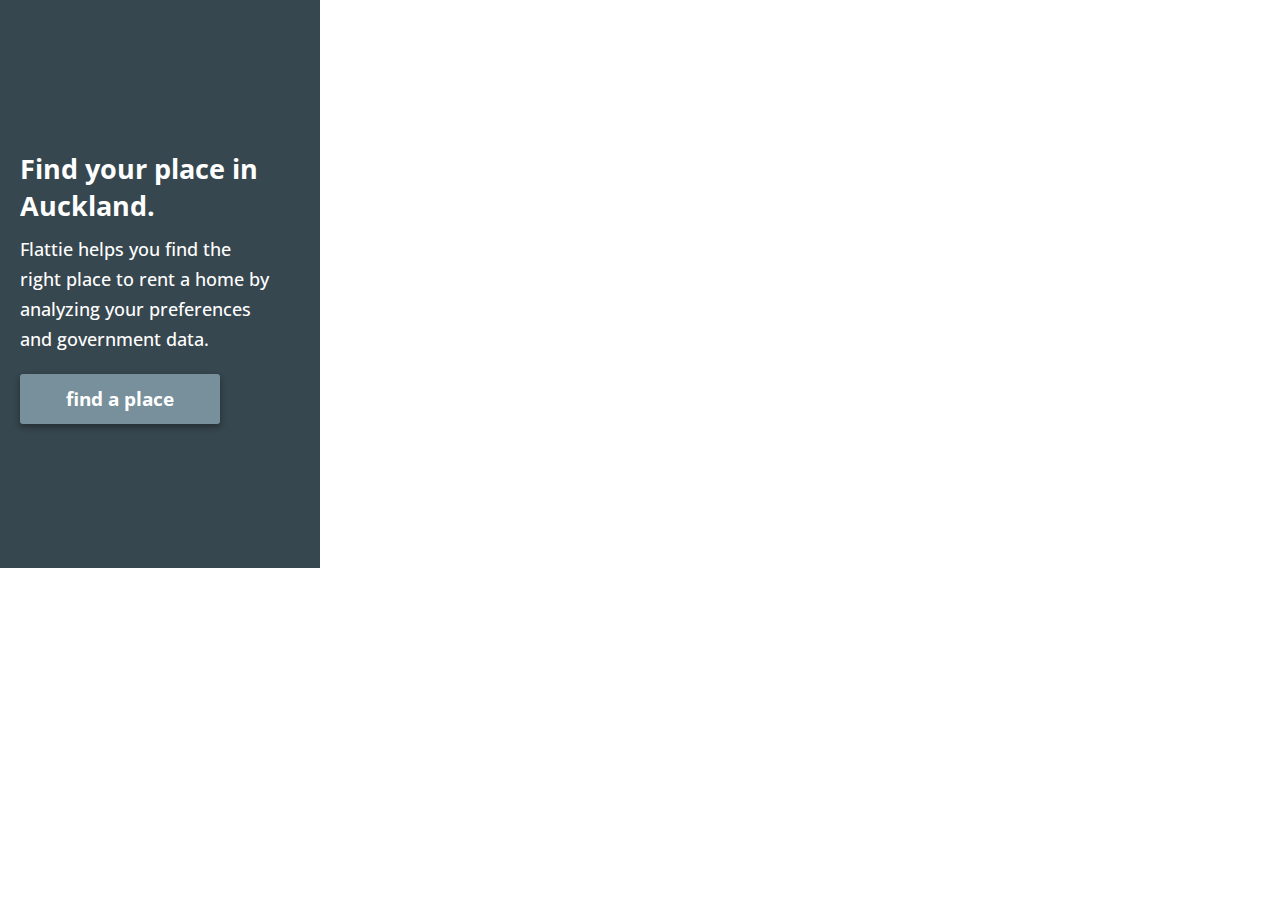
==== screen1.html @ c4e7e69b "first two mobile screens done, initial commit" ====
<!doctype html>
<html class="no-js" lang="">
    <head>
        <meta charset="utf-8">
        <meta http-equiv="x-ua-compatible" content="ie=edge">
        <title></title>
        <meta name="description" content="">
        <meta name="viewport" content="width=device-width, initial-scale=1">

        <link rel="apple-touch-icon" href="apple-touch-icon.png">
        <!-- Place favicon.ico in the root directory -->

        <link rel="stylesheet" href="css/normalize.css">
        <link rel="stylesheet" href="css/main.css">
        <script src="js/vendor/modernizr-2.8.3.min.js"></script>


        <!-- I need a font. Give me a font please :) -->
        <link href="https://fonts.googleapis.com/css?family=Open+Sans:300,400,600" rel="stylesheet">
        <!-- Yay! font loaded :) -->

    </head>
    <body>
        <!--[if lt IE 8]>
            <p class="browserupgrade">You are using an <strong>outdated</strong> browser. Please <a href="http://browsehappy.com/">upgrade your browser</a> to improve your experience.</p>
        <![endif]-->

        <!-- Add your site or application content here -->
            <div class="mobileView">
                <div class="mainTitle titlePosition">Find your place in Auckland.</div>
                <div class="mainDescription descriptionPosition">Flattie helps you find the right place to rent a home by analyzing your preferences and government data.</div>

                <button class="buttonStyle titleButtonPosition dropShadow1">find a place</button>







            </div>

























        <script src="https://code.jquery.com/jquery-1.12.0.min.js"></script>
        <script>window.jQuery || document.write('<script src="js/vendor/jquery-1.12.0.min.js"><\/script>')</script>
        <script src="js/plugins.js"></script>
        <script src="js/main.js"></script>

        <!-- Google Analytics: change UA-XXXXX-X to be your site's ID. -->
        <script>
            (function(b,o,i,l,e,r){b.GoogleAnalyticsObject=l;b[l]||(b[l]=
            function(){(b[l].q=b[l].q||[]).push(arguments)});b[l].l=+new Date;
            e=o.createElement(i);r=o.getElementsByTagName(i)[0];
            e.src='https://www.google-analytics.com/analytics.js';
            r.parentNode.insertBefore(e,r)}(window,document,'script','ga'));
            ga('create','UA-XXXXX-X','auto');ga('send','pageview');
        </script>
    </body>
</html>
---- css/main.css ----
/*! HTML5 Boilerplate v5.3.0 | MIT License | https://html5boilerplate.com/ */

/*
 * What follows is the result of much research on cross-browser styling.
 * Credit left inline and big thanks to Nicolas Gallagher, Jonathan Neal,
 * Kroc Camen, and the H5BP dev community and team.
 */

/* ==========================================================================
   Base styles: opinionated defaults
   ========================================================================== */


/*
 * Remove text-shadow in selection highlight:
 * https://twitter.com/miketaylr/status/12228805301
 *
 * These selection rule sets have to be separate.
 * Customize the background color to match your design.
 */

html {

}







::-moz-selection {
    background: #b3d4fc;
    text-shadow: none;
}

::selection {
    background: #b3d4fc;
    text-shadow: none;
}

/*
 * A better looking default horizontal rule
 */

hr {
    display: block;
    height: 1px;
    border: 0;
    border-top: 1px solid #ccc;
    margin: 1em 0;
    padding: 0;
}

/*
 * Remove the gap between audio, canvas, iframes,
 * images, videos and the bottom of their containers:
 * https://github.com/h5bp/html5-boilerplate/issues/440
 */

audio,
canvas,
iframe,
img,
svg,
video {
    vertical-align: middle;
}

/*
 * Remove default fieldset styles.
 */

fieldset {
    border: 0;
    margin: 0;
    padding: 0;
}

/*
 * Allow only vertical resizing of textareas.
 */

textarea {
    resize: vertical;
}

/* ==========================================================================
   Browser Upgrade Prompt
   ========================================================================== */

.browserupgrade {
    margin: 0.2em 0;
    background: #ccc;
    color: #000;
    padding: 0.2em 0;
}

/* ==========================================================================
   Author's custom styles
   ========================================================================== */

        /* ==========================================================================
           Mobile CSS
           ========================================================================== */
            .mobileView {
                height:568px; /* change this to 100% later on*/
                width:320px; /* change this to 100% later on*/
                background: #37474f;
            }

            .dropShadow1 {
            box-shadow: 0 3px 6px rgba(0,0,0,0.16), 0 3px 6px rgba(0,0,0,0.23);
            }

            .numberInput {
                border-style: solid;
                border-width: 2px;
                border-color: #B0BEC5;
                border-radius: 3px;

                width: 90px;
                height: 30px;
                margin-left: 20px;
                margin-top: 2px;

                background-color: #37474f;
                color: #ffffff;

                font-family: 'Open Sans', sans-serif;
                font-size: 14px;
                font-weight: 300;
            }

            .moneyHeading {
                font-family: 'Open Sans', sans-serif;
                font-size: 12px;
                font-weight: 300;
                color: #ffffff;
                line-height: 30px;
                margin-top: 6px;
                margin-left: 20px;

            }


                    /* ==========================================================================
                     Fonts
                    ========================================================================== */
                    .mainTitle {
                        font-family: 'Open Sans', sans-serif;
                        font-size: 27px;
                        font-weight: 700;
                        color: #ffffff;
                    }

                    .mainDescription {
                        font-family: 'Open Sans', sans-serif;
                        font-size: 18px;
                        font-weight: 500;
                        color: #ffffff;
                        line-height: 30px;
                    }

                    .queryStyle {
                        font-family: 'Open Sans', sans-serif;
                        font-size: 14px;
                        font-weight: 300;
                        color: #ffffff;

                    }

                    .buttonStyle {
                    font-family: 'Open Sans', sans-serif;
                    font-size: 19px;
                    font-weight: 700;
                    color: #ffffff;
                    text-align: center;
                    background: #78909C;
                    border-radius: 3px;
                    border: none;
                    }

                    /* ==========================================================================
                     Positions
                    ========================================================================== */

                    .titlePosition {
                        padding: 150px 50px 0px 0px;
                        margin-left: 20px; 
                    }

                    .queryTitlePosition {
                        padding: 20px 10px 0px 0px;
                        margin-left: 20px; 
                    }
                    
                    .queryPosition {
                        padding: 10px 20px 0px 0px;
                        margin-left: 20px; 
                        margin-top: 0px;
                    }

                    .descriptionPosition {
                        padding: 10px 50px 0px 0px;
                        margin-left: 20px; 
                    }

                    .titleButtonPosition {
                        width: 200px;
                        height: 50px;
                        margin-left: 20px;
                        margin-top: 20px;
                    }

                    .distanceDrop {
                        margin-top: 10px;
                    }





/* ==========================================================================
   Helper classes
   ========================================================================== */

/*
 * Hide visually and from screen readers
 */

.hidden {
    display: none !important;
}

/*
 * Hide only visually, but have it available for screen readers:
 * http://snook.ca/archives/html_and_css/hiding-content-for-accessibility
 */

.visuallyhidden {
    border: 0;
    clip: rect(0 0 0 0);
    height: 1px;
    margin: -1px;
    overflow: hidden;
    padding: 0;
    position: absolute;
    width: 1px;
}

/*
 * Extends the .visuallyhidden class to allow the element
 * to be focusable when navigated to via the keyboard:
 * https://www.drupal.org/node/897638
 */

.visuallyhidden.focusable:active,
.visuallyhidden.focusable:focus {
    clip: auto;
    height: auto;
    margin: 0;
    overflow: visible;
    position: static;
    width: auto;
}

/*
 * Hide visually and from screen readers, but maintain layout
 */

.invisible {
    visibility: hidden;
}

/*
 * Clearfix: contain floats
 *
 * For modern browsers
 * 1. The space content is one way to avoid an Opera bug when the
 *    `contenteditable` attribute is included anywhere else in the document.
 *    Otherwise it causes space to appear at the top and bottom of elements
 *    that receive the `clearfix` class.
 * 2. The use of `table` rather than `block` is only necessary if using
 *    `:before` to contain the top-margins of child elements.
 */

.clearfix:before,
.clearfix:after {
    content: " "; /* 1 */
    display: table; /* 2 */
}

.clearfix:after {
    clear: both;
}

/* ==========================================================================
   EXAMPLE Media Queries for Responsive Design.
   These examples override the primary ('mobile first') styles.
   Modify as content requires.
   ========================================================================== */

@media only screen and (min-width: 35em) {
    /* Style adjustments for viewports that meet the condition */
}

@media print,
       (-webkit-min-device-pixel-ratio: 1.25),
       (min-resolution: 1.25dppx),
       (min-resolution: 120dpi) {
    /* Style adjustments for high resolution devices */
}

/* ==========================================================================
   Print styles.
   Inlined to avoid the additional HTTP request:
   http://www.phpied.com/delay-loading-your-print-css/
   ========================================================================== */

@media print {
    *,
    *:before,
    *:after,
    *:first-letter,
    *:first-line {
        background: transparent !important;
        color: #000 !important; /* Black prints faster:
                                   http://www.sanbeiji.com/archives/953 */
        box-shadow: none !important;
        text-shadow: none !important;
    }

    a,
    a:visited {
        text-decoration: underline;
    }

    a[href]:after {
        content: " (" attr(href) ")";
    }

    abbr[title]:after {
        content: " (" attr(title) ")";
    }

    /*
     * Don't show links that are fragment identifiers,
     * or use the `javascript:` pseudo protocol
     */

    a[href^="#"]:after,
    a[href^="javascript:"]:after {
        content: "";
    }

    pre,
    blockquote {
        border: 1px solid #999;
        page-break-inside: avoid;
    }

    /*
     * Printing Tables:
     * http://css-discuss.incutio.com/wiki/Printing_Tables
     */

    thead {
        display: table-header-group;
    }

    tr,
    img {
        page-break-inside: avoid;
    }

    img {
        max-width: 100% !important;
    }

    p,
    h2,
    h3 {
        orphans: 3;
        widows: 3;
    }

    h2,
    h3 {
        page-break-after: avoid;
    }
}
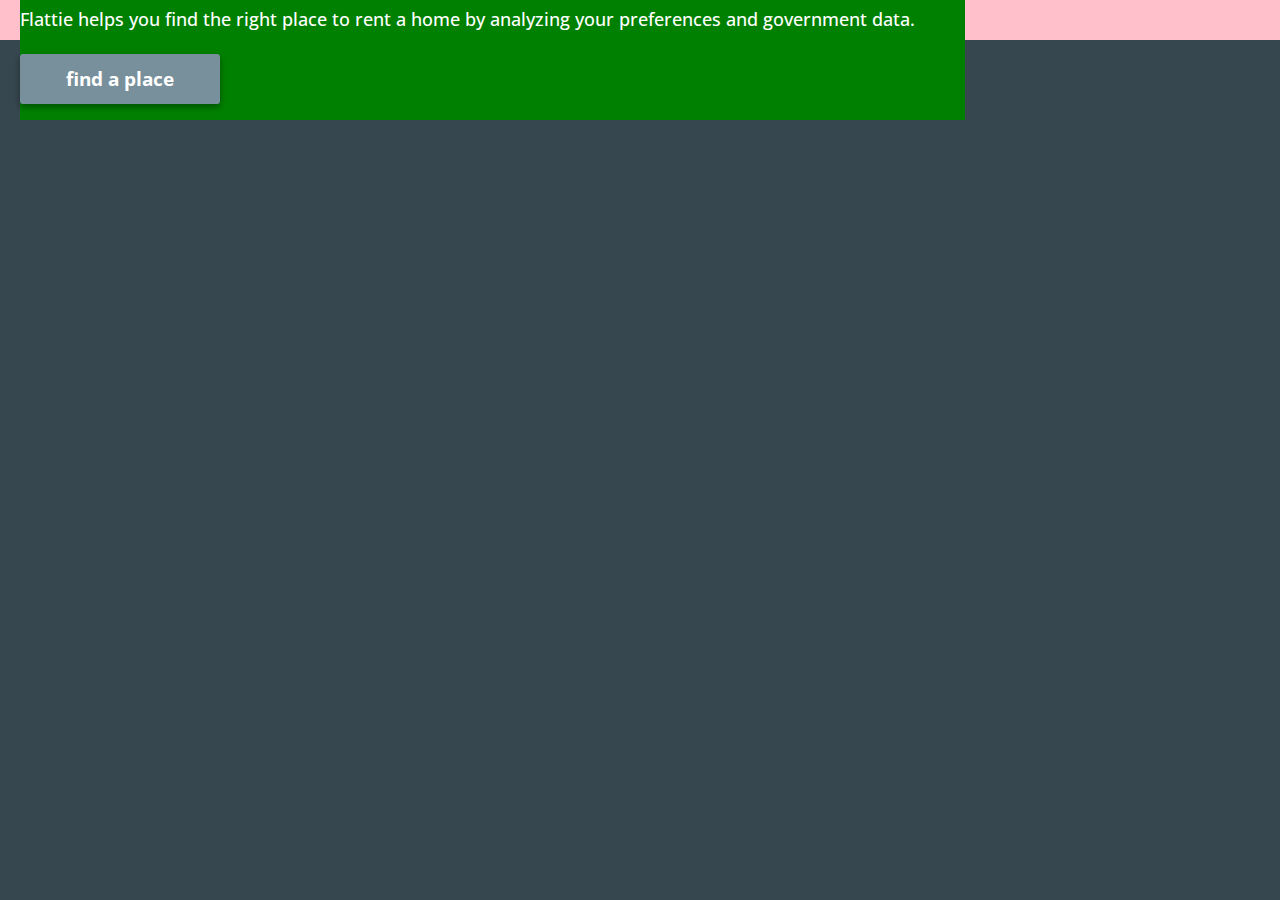
==== commit 401571aa: "began work to make it pretty and responsive" ====
--- a/screen1.html
+++ b/screen1.html
@@ -1,82 +1,54 @@
 <!doctype html>
 <html class="no-js" lang="">
-    <head>
-        <meta charset="utf-8">
-        <meta http-equiv="x-ua-compatible" content="ie=edge">
-        <title></title>
-        <meta name="description" content="">
-        <meta name="viewport" content="width=device-width, initial-scale=1">
+<head>
+    <meta charset="utf-8">
+    <meta http-equiv="x-ua-compatible" content="ie=edge">
+    <title></title>
+    <meta name="description" content="">
+    <meta name="viewport" content="width=device-width, initial-scale=1">
 
-        <link rel="apple-touch-icon" href="apple-touch-icon.png">
-        <!-- Place favicon.ico in the root directory -->
+    <link rel="apple-touch-icon" href="apple-touch-icon.png">
+    <!-- Place favicon.ico in the root directory -->
 
-        <link rel="stylesheet" href="css/normalize.css">
-        <link rel="stylesheet" href="css/main.css">
-        <script src="js/vendor/modernizr-2.8.3.min.js"></script>
+    <link rel="stylesheet" href="css/normalize.css">
+    <link rel="stylesheet" href="css/main.css">
+    <script src="js/vendor/modernizr-2.8.3.min.js"></script>
 
 
-        <!-- I need a font. Give me a font please :) -->
-        <link href="https://fonts.googleapis.com/css?family=Open+Sans:300,400,600" rel="stylesheet">
-        <!-- Yay! font loaded :) -->
+    <!-- I need a font. Give me a font please :) -->
+    <link href="https://fonts.googleapis.com/css?family=Open+Sans:300,400,600" rel="stylesheet">
+    <!-- Yay! font loaded :) -->
 
-    </head>
-    <body>
+</head>
+<body>
         <!--[if lt IE 8]>
             <p class="browserupgrade">You are using an <strong>outdated</strong> browser. Please <a href="http://browsehappy.com/">upgrade your browser</a> to improve your experience.</p>
-        <![endif]-->
+            <![endif]-->
 
-        <!-- Add your site or application content here -->
+            <!-- Add your site or application content here -->
             <div class="mobileView">
-                <div class="mainTitle titlePosition">Find your place in Auckland.</div>
-                <div class="mainDescription descriptionPosition">Flattie helps you find the right place to rent a home by analyzing your preferences and government data.</div>
+                <div class="homePosition">
+                    <div class="mainTitle">Find your place in <br> Auckland.</div>
+                    <div class="mainDescription descriptionPosition">Flattie helps you find the right place to rent a home by analyzing your preferences and government data.</div>
 
-                <button class="buttonStyle titleButtonPosition dropShadow1">find a place</button>
-
-
-
-
-
-
-
+                    <button class="buttonStyle titleButtonPosition dropShadow1">find a place</button>
+                </div> 
             </div>
 
 
+            <script src="https://code.jquery.com/jquery-1.12.0.min.js"></script>
+            <script>window.jQuery || document.write('<script src="js/vendor/jquery-1.12.0.min.js"><\/script>')</script>
+            <script src="js/plugins.js"></script>
+            <script src="js/main.js"></script>
 
-
-
-
-
-
-
-
-
-
-
-
-
-
-
-
-
-
-
-
-
-
-
-        <script src="https://code.jquery.com/jquery-1.12.0.min.js"></script>
-        <script>window.jQuery || document.write('<script src="js/vendor/jquery-1.12.0.min.js"><\/script>')</script>
-        <script src="js/plugins.js"></script>
-        <script src="js/main.js"></script>
-
-        <!-- Google Analytics: change UA-XXXXX-X to be your site's ID. -->
-        <script>
-            (function(b,o,i,l,e,r){b.GoogleAnalyticsObject=l;b[l]||(b[l]=
-            function(){(b[l].q=b[l].q||[]).push(arguments)});b[l].l=+new Date;
-            e=o.createElement(i);r=o.getElementsByTagName(i)[0];
-            e.src='https://www.google-analytics.com/analytics.js';
-            r.parentNode.insertBefore(e,r)}(window,document,'script','ga'));
-            ga('create','UA-XXXXX-X','auto');ga('send','pageview');
-        </script>
-    </body>
-</html>
+            <!-- Google Analytics: change UA-XXXXX-X to be your site's ID. -->
+            <script>
+                (function(b,o,i,l,e,r){b.GoogleAnalyticsObject=l;b[l]||(b[l]=
+                    function(){(b[l].q=b[l].q||[]).push(arguments)});b[l].l=+new Date;
+                e=o.createElement(i);r=o.getElementsByTagName(i)[0];
+                e.src='https://www.google-analytics.com/analytics.js';
+                r.parentNode.insertBefore(e,r)}(window,document,'script','ga'));
+                ga('create','UA-XXXXX-X','auto');ga('send','pageview');
+            </script>
+        </body>
+        </html>
--- a/css/main.css
+++ b/css/main.css
@@ -19,17 +19,17 @@
  * Customize the background color to match your design.
  */
 
-html {
-
-}
-
-
-
-
-
-
-
-::-moz-selection {
+ html {
+
+ }
+
+
+
+
+
+
+
+ ::-moz-selection {
     background: #b3d4fc;
     text-shadow: none;
 }
@@ -43,7 +43,7 @@
  * A better looking default horizontal rule
  */
 
-hr {
+ hr {
     display: block;
     height: 1px;
     border: 0;
@@ -58,12 +58,12 @@
  * https://github.com/h5bp/html5-boilerplate/issues/440
  */
 
-audio,
-canvas,
-iframe,
-img,
-svg,
-video {
+ audio,
+ canvas,
+ iframe,
+ img,
+ svg,
+ video {
     vertical-align: middle;
 }
 
@@ -71,7 +71,7 @@
  * Remove default fieldset styles.
  */
 
-fieldset {
+ fieldset {
     border: 0;
     margin: 0;
     padding: 0;
@@ -81,7 +81,7 @@
  * Allow only vertical resizing of textareas.
  */
 
-textarea {
+ textarea {
     resize: vertical;
 }
 
@@ -89,7 +89,7 @@
    Browser Upgrade Prompt
    ========================================================================== */
 
-.browserupgrade {
+   .browserupgrade {
     margin: 0.2em 0;
     background: #ccc;
     color: #000;
@@ -103,51 +103,156 @@
         /* ==========================================================================
            Mobile CSS
            ========================================================================== */
-            .mobileView {
-                height:568px; /* change this to 100% later on*/
-                width:320px; /* change this to 100% later on*/
-                background: #37474f;
-            }
-
-            .dropShadow1 {
-            box-shadow: 0 3px 6px rgba(0,0,0,0.16), 0 3px 6px rgba(0,0,0,0.23);
-            }
-
-            .numberInput {
-                border-style: solid;
-                border-width: 2px;
-                border-color: #B0BEC5;
-                border-radius: 3px;
-
-                width: 90px;
-                height: 30px;
-                margin-left: 20px;
-                margin-top: 2px;
-
-                background-color: #37474f;
-                color: #ffffff;
-
-                font-family: 'Open Sans', sans-serif;
-                font-size: 14px;
-                font-weight: 300;
-            }
-
-            .moneyHeading {
-                font-family: 'Open Sans', sans-serif;
-                font-size: 12px;
-                font-weight: 300;
-                color: #ffffff;
-                line-height: 30px;
-                margin-top: 6px;
-                margin-left: 20px;
-
-            }
+           body {
+            background: #37474f;
+        }
+        .mobileView {
+            position: relative;
+          width:100%;
+          padding: 20px;
+          background-color: pink;
+      }
+
+      .homePosition {
+          position: absolute;
+          top: 50%;
+          transform: translateY(-50%);
+          background-color: green;
+          height: 200px;
+      }
+      .dropShadow1 {
+        box-shadow: 0 3px 6px rgba(0,0,0,0.16), 0 3px 6px rgba(0,0,0,0.23);
+    }
+
+    .numberInput {
+        border-style: solid;
+        border-width: 2px;
+        border-color: #B0BEC5;
+        border-radius: 3px;
+
+        width: 90px;
+        height: 30px;
+        margin-left: 20px;
+        margin-top: 2px;
+
+        background-color: #37474f;
+        color: #ffffff;
+
+        font-family: 'Open Sans', sans-serif;
+        font-size: 14px;
+        font-weight: 300;
+    }
+
+    .moneyHeading {
+        font-family: 'Open Sans', sans-serif;
+        font-size: 12px;
+        font-weight: 300;
+        color: #ffffff;
+        line-height: 30px;
+        margin-top: 6px;
+        margin-left: 20px;
+
+    }
+
+    .listingHeadingMargin {
+        margin-bottom: 10px;
+    }
+
+    .listingCard {
+        background-color: #607D8B;
+
+        width: 320px;
+        height: 80px;
+        box-shadow: 0 3px 6px rgba(0,0,0,0.16), 0 3px 6px rgba(0,0,0,0.23);
+        margin-top: 1px;
+    }
+
+    .listingTitle {
+        padding: 28px 0px 30px 15px;
+        font-family: 'Open Sans', sans-serif;
+        font-size: 14px;
+        font-weight: 700;
+        color: #ffffff;
+    }
+
+    .avgRentalContainer {
+        margin: -77px 0px 0px 98px;
+        padding-left: 10px;
+        padding-top: 20px;
+        background-color: #546E7A;
+        height: 58px;
+
+
+    }
+
+    .avgRentalPrice {
+        font-family: 'Open Sans', sans-serif;
+        font-size: 20px;
+        font-weight: 300;
+        color: #B2FF59;
+
+    }
+
+    .avgRentalDescriptor {
+        font-family: 'Open Sans', sans-serif;
+        font-size: 9px;
+        font-weight: 300;
+        color: #FFFFFF;
+    }
+
+    .availableListingContainer {
+        margin: -77px 0px 0px 98px;
+        padding-left: 90px;
+        padding-top: 20px;
+        background-color: #546E7A;
+        height: 58px;
+    }
+
+    .availableListingDescriptor {
+        font-family: 'Open Sans', sans-serif;
+        font-size: 9px;
+        font-weight: 300;
+        color: #FFFFFF;
+    }
+
+
+    .availableListingNumber {
+        font-family: 'Open Sans', sans-serif;
+        font-size: 20px;
+        font-weight: 300;
+        color: #FFFFFF;
+    }
+
+    .distanceContainer {
+        margin: -77px 0px 0px 98px;
+        padding-left: 145px;
+        padding-top: 20px;
+        background-color: #546E7A;
+        height: 58px;
+    }
+
+    .distanceDescriptor {
+        font-family: 'Open Sans', sans-serif;
+        font-size: 9px;
+        font-weight: 300;
+        color: #FFFFFF;
+    }
+    .distanceFromCity {
+        font-family: 'Open Sans', sans-serif;
+        font-size: 20px;
+        font-weight: 300;
+        color: #FFFFFF;
+    }
+
+
+
+
 
 
                     /* ==========================================================================
                      Fonts
-                    ========================================================================== */
-                    .mainTitle {
+                     ========================================================================== */
+                     .mainTitle {
                         font-family: 'Open Sans', sans-serif;
                         font-size: 27px;
                         font-weight: 700;
@@ -171,51 +276,46 @@
                     }
 
                     .buttonStyle {
-                    font-family: 'Open Sans', sans-serif;
-                    font-size: 19px;
-                    font-weight: 700;
-                    color: #ffffff;
-                    text-align: center;
-                    background: #78909C;
-                    border-radius: 3px;
-                    border: none;
+                        font-family: 'Open Sans', sans-serif;
+                        font-size: 19px;
+                        font-weight: 700;
+                        color: #ffffff;
+                        text-align: center;
+                        background: #78909C;
+                        border-radius: 3px;
+                        border: none;
                     }
 
                     /* ==========================================================================
                      Positions
-                    ========================================================================== */
-
-                    .titlePosition {
-                        padding: 150px 50px 0px 0px;
-                        margin-left: 20px; 
-                    }
-
-                    .queryTitlePosition {
+                     ========================================================================== */
+
+                     .queryTitlePosition {
                         padding: 20px 10px 0px 0px;
-                        margin-left: 20px; 
-                    }
-                    
-                    .queryPosition {
-                        padding: 10px 20px 0px 0px;
-                        margin-left: 20px; 
-                        margin-top: 0px;
-                    }
-
-                    .descriptionPosition {
-                        padding: 10px 50px 0px 0px;
-                        margin-left: 20px; 
-                    }
-
-                    .titleButtonPosition {
-                        width: 200px;
-                        height: 50px;
-                        margin-left: 20px;
-                        margin-top: 20px;
-                    }
-
-                    .distanceDrop {
-                        margin-top: 10px;
-                    }
+/*                        margin-left: 20px; 
+*/                    }
+
+.queryPosition {
+    padding: 10px 20px 0px 0px;
+/*                        margin-left: 20px; 
+*/                        margin-top: 0px;
+}
+
+.descriptionPosition {
+    padding: 10px 50px 0px 0px;
+/*                        margin-left: 20px; 
+*/                    }
+
+.titleButtonPosition {
+    width: 200px;
+    height: 50px;
+/*                        margin-left: 20px;
+*/                        margin-top: 20px;
+}
+
+.distanceDrop {
+    margin-top: 10px;
+}
 
 
 
@@ -229,7 +329,7 @@
  * Hide visually and from screen readers
  */
 
-.hidden {
+ .hidden {
     display: none !important;
 }
 
@@ -238,7 +338,7 @@
  * http://snook.ca/archives/html_and_css/hiding-content-for-accessibility
  */
 
-.visuallyhidden {
+ .visuallyhidden {
     border: 0;
     clip: rect(0 0 0 0);
     height: 1px;
@@ -255,8 +355,8 @@
  * https://www.drupal.org/node/897638
  */
 
-.visuallyhidden.focusable:active,
-.visuallyhidden.focusable:focus {
+ .visuallyhidden.focusable:active,
+ .visuallyhidden.focusable:focus {
     clip: auto;
     height: auto;
     margin: 0;
@@ -269,7 +369,7 @@
  * Hide visually and from screen readers, but maintain layout
  */
 
-.invisible {
+ .invisible {
     visibility: hidden;
 }
 
@@ -285,8 +385,8 @@
  *    `:before` to contain the top-margins of child elements.
  */
 
-.clearfix:before,
-.clearfix:after {
+ .clearfix:before,
+ .clearfix:after {
     content: " "; /* 1 */
     display: table; /* 2 */
 }
@@ -301,14 +401,14 @@
    Modify as content requires.
    ========================================================================== */
 
-@media only screen and (min-width: 35em) {
+   @media only screen and (min-width: 35em) {
     /* Style adjustments for viewports that meet the condition */
 }
 
 @media print,
-       (-webkit-min-device-pixel-ratio: 1.25),
-       (min-resolution: 1.25dppx),
-       (min-resolution: 120dpi) {
+(-webkit-min-device-pixel-ratio: 1.25),
+(min-resolution: 1.25dppx),
+(min-resolution: 120dpi) {
     /* Style adjustments for high resolution devices */
 }
 
@@ -318,7 +418,7 @@
    http://www.phpied.com/delay-loading-your-print-css/
    ========================================================================== */
 
-@media print {
+   @media print {
     *,
     *:before,
     *:after,
@@ -326,7 +426,7 @@
     *:first-line {
         background: transparent !important;
         color: #000 !important; /* Black prints faster:
-                                   http://www.sanbeiji.com/archives/953 */
+        http://www.sanbeiji.com/archives/953 */
         box-shadow: none !important;
         text-shadow: none !important;
     }
@@ -349,8 +449,8 @@
      * or use the `javascript:` pseudo protocol
      */
 
-    a[href^="#"]:after,
-    a[href^="javascript:"]:after {
+     a[href^="#"]:after,
+     a[href^="javascript:"]:after {
         content: "";
     }
 
@@ -365,7 +465,7 @@
      * http://css-discuss.incutio.com/wiki/Printing_Tables
      */
 
-    thead {
+     thead {
         display: table-header-group;
     }
 
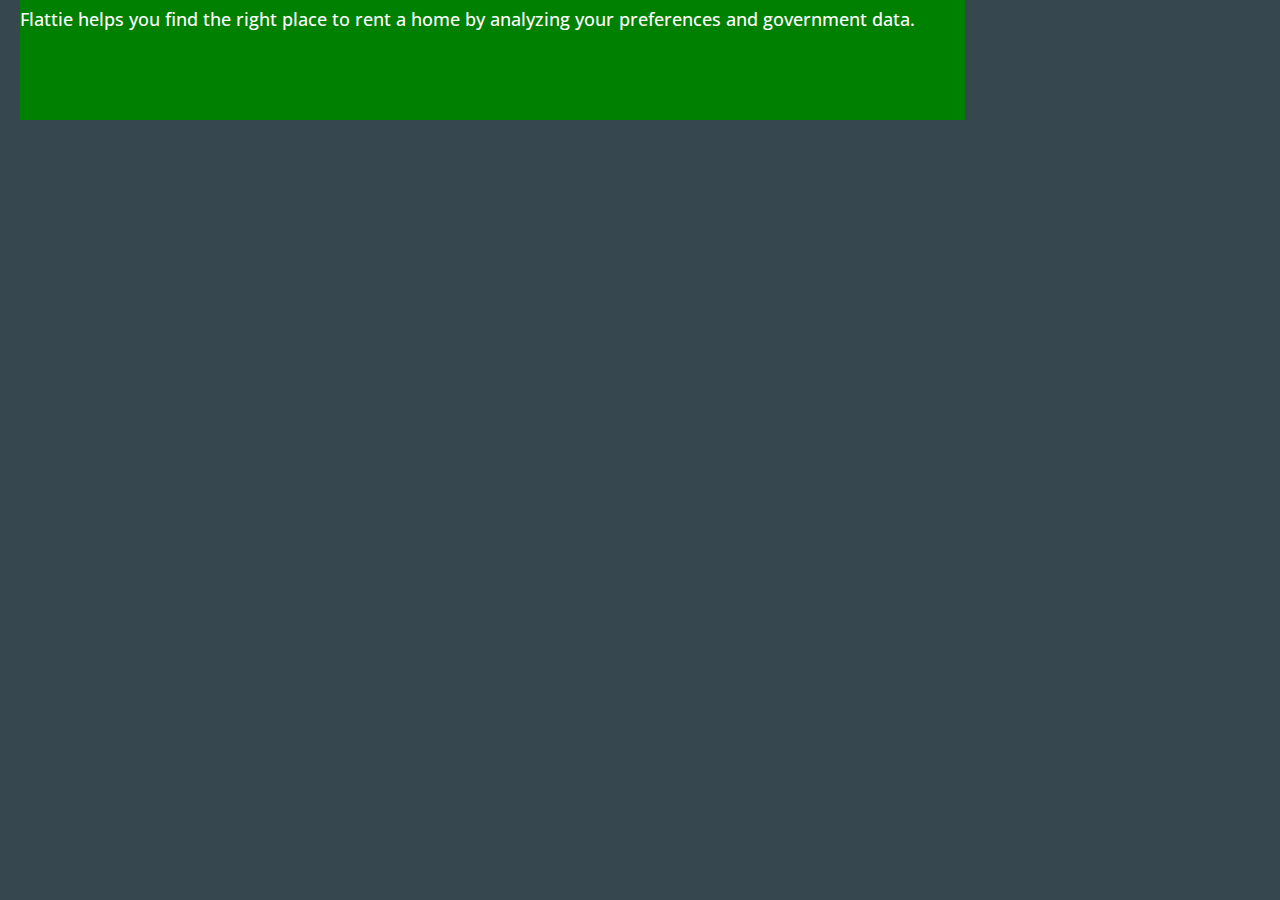
==== commit 3a175f4d: "auto formatting" ====
--- a/screen1.html
+++ b/screen1.html
@@ -1,5 +1,6 @@
 <!doctype html>
 <html class="no-js" lang="">
+
 <head>
     <meta charset="utf-8">
     <meta http-equiv="x-ua-compatible" content="ie=edge">
@@ -20,35 +21,49 @@
     <!-- Yay! font loaded :) -->
 
 </head>
+
 <body>
-        <!--[if lt IE 8]>
+    <!--[if lt IE 8]>
             <p class="browserupgrade">You are using an <strong>outdated</strong> browser. Please <a href="http://browsehappy.com/">upgrade your browser</a> to improve your experience.</p>
             <![endif]-->
 
-            <!-- Add your site or application content here -->
-            <div class="mobileView">
-                <div class="homePosition">
-                    <div class="mainTitle">Find your place in <br> Auckland.</div>
-                    <div class="mainDescription descriptionPosition">Flattie helps you find the right place to rent a home by analyzing your preferences and government data.</div>
+    <!-- Add your site or application content here -->
+    <div class="mobileView">
+        <div class="homePosition">
+            <div class="mainTitle">Find your place in
+                <br> Auckland.</div>
+            <div class="mainDescription descriptionPosition">Flattie helps you find the right place to rent a home by analyzing your preferences and government data.</div>
 
-                    <button class="buttonStyle titleButtonPosition dropShadow1">find a place</button>
-                </div> 
-            </div>
+        </div>
+<!--        <button class="buttonStyle titleButtonPosition dropShadow1">find a place</button>-->
+
+    </div>
 
 
-            <script src="https://code.jquery.com/jquery-1.12.0.min.js"></script>
-            <script>window.jQuery || document.write('<script src="js/vendor/jquery-1.12.0.min.js"><\/script>')</script>
-            <script src="js/plugins.js"></script>
-            <script src="js/main.js"></script>
+    <script src="https://code.jquery.com/jquery-1.12.0.min.js"></script>
+    <script>
+        window.jQuery || document.write('<script src="js/vendor/jquery-1.12.0.min.js"><\/script>')
+    </script>
+    <script src="js/plugins.js"></script>
+    <script src="js/main.js"></script>
 
-            <!-- Google Analytics: change UA-XXXXX-X to be your site's ID. -->
-            <script>
-                (function(b,o,i,l,e,r){b.GoogleAnalyticsObject=l;b[l]||(b[l]=
-                    function(){(b[l].q=b[l].q||[]).push(arguments)});b[l].l=+new Date;
-                e=o.createElement(i);r=o.getElementsByTagName(i)[0];
-                e.src='https://www.google-analytics.com/analytics.js';
-                r.parentNode.insertBefore(e,r)}(window,document,'script','ga'));
-                ga('create','UA-XXXXX-X','auto');ga('send','pageview');
-            </script>
-        </body>
-        </html>
+    <!-- Google Analytics: change UA-XXXXX-X to be your site's ID. -->
+    <script>
+        (function (b, o, i, l, e, r) {
+            b.GoogleAnalyticsObject = l;
+            b[l] || (b[l] =
+                function () {
+                    (b[l].q = b[l].q || []).push(arguments)
+                });
+            b[l].l = +new Date;
+            e = o.createElement(i);
+            r = o.getElementsByTagName(i)[0];
+            e.src = 'https://www.google-analytics.com/analytics.js';
+            r.parentNode.insertBefore(e, r)
+        }(window, document, 'script', 'ga'));
+        ga('create', 'UA-XXXXX-X', 'auto');
+        ga('send', 'pageview');
+    </script>
+</body>
+
+</html>
--- a/css/main.css
+++ b/css/main.css
@@ -110,7 +110,7 @@
             position: relative;
           width:100%;
           padding: 20px;
-          background-color: pink;
+     
       }
 
       .homePosition {
@@ -243,6 +243,48 @@
         font-weight: 300;
         color: #FFFFFF;
     }
+
+        .statHeading {
+        font-family: 'Open Sans', sans-serif;
+        font-size: 10px;
+        font-weight: 300;
+        color: #BBDEFB;
+    }
+
+        .populationGrowthValue {
+        font-family: 'Open Sans', sans-serif;
+        font-size: 15px;
+        font-weight: 300;
+        color: #FFFFFF;
+    }
+
+        .householdIncomeValue {
+        font-family: 'Open Sans', sans-serif;
+        font-size: 15px;
+        font-weight: 300;
+        color: #FFFFFF;
+    }    
+        .medianAgeValue {
+        font-family: 'Open Sans', sans-serif;
+        font-size: 15px;
+        font-weight: 300;
+        color: #FFFFFF;
+    }
+        .internetAccessValue {
+        font-family: 'Open Sans', sans-serif;
+        font-size: 15px;
+        font-weight: 300;
+        color: #FFFFFF;
+    }    
+        .distanceToCityValue {
+        font-family: 'Open Sans', sans-serif;
+        font-size: 15px;
+        font-weight: 300;
+        color: #FFFFFF;
+    }   
+
+     
+        
 
 
 
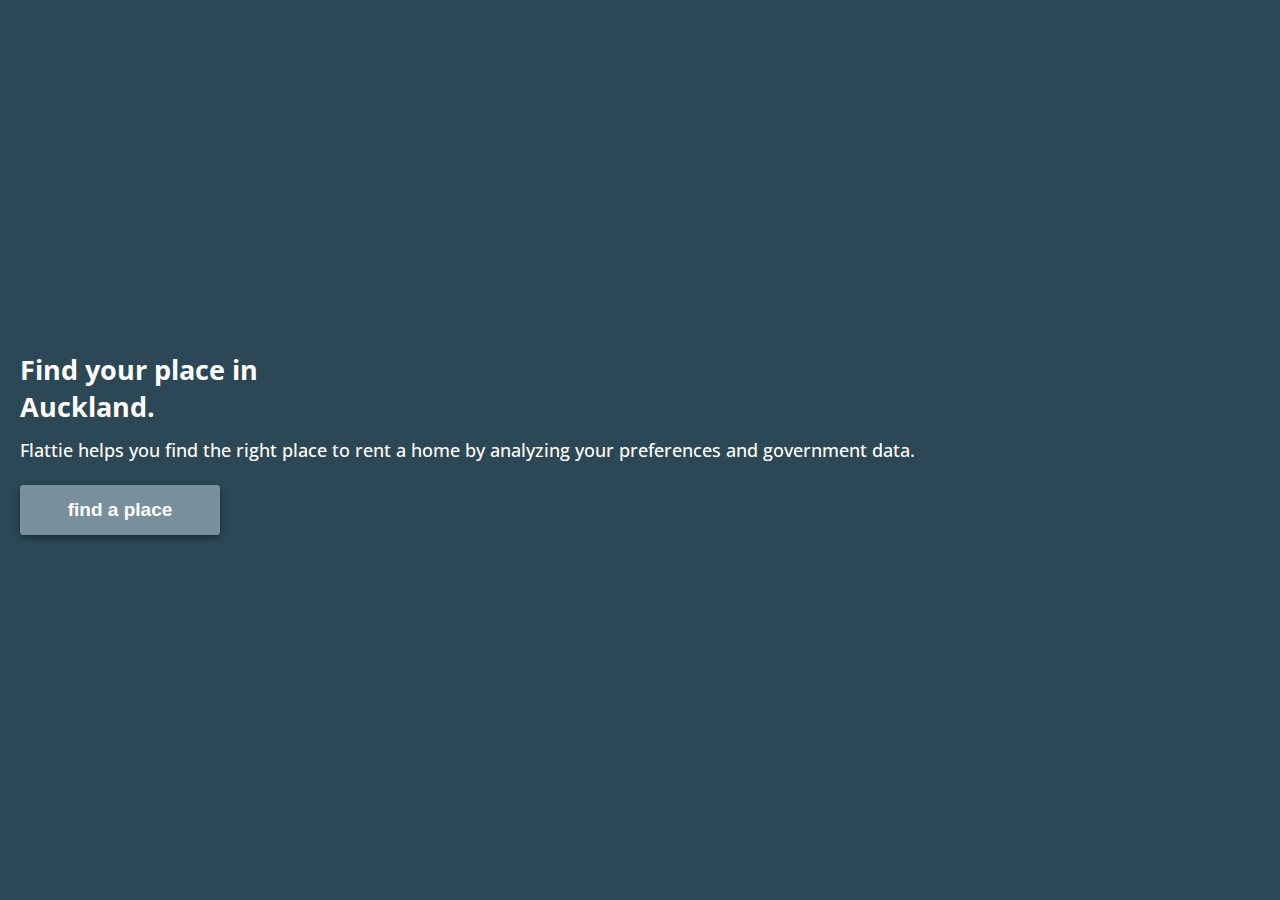
==== commit 5f9594f7: "moved button" ====
--- a/screen1.html
+++ b/screen1.html
@@ -33,10 +33,8 @@
             <div class="mainTitle">Find your place in
                 <br> Auckland.</div>
             <div class="mainDescription descriptionPosition">Flattie helps you find the right place to rent a home by analyzing your preferences and government data.</div>
-
+            <button class="buttonStyle titleButtonPosition dropShadow1">find a place</button>
         </div>
-<!--        <button class="buttonStyle titleButtonPosition dropShadow1">find a place</button>-->
-
     </div>
 
 
--- a/css/main.css
+++ b/css/main.css
@@ -1,10 +1,12 @@
 /*! HTML5 Boilerplate v5.3.0 | MIT License | https://html5boilerplate.com/ */
+
 
 /*
  * What follows is the result of much research on cross-browser styling.
  * Credit left inline and big thanks to Nicolas Gallagher, Jonathan Neal,
  * Kroc Camen, and the H5BP dev community and team.
  */
+
 
 /* ==========================================================================
    Base styles: opinionated defaults
@@ -19,17 +21,11 @@
  * Customize the background color to match your design.
  */
 
- html {
-
- }
-
-
-
-
-
-
-
- ::-moz-selection {
+html {
+
+}
+
+::-moz-selection {
     background: #b3d4fc;
     text-shadow: none;
 }
@@ -39,11 +35,12 @@
     text-shadow: none;
 }
 
+
 /*
  * A better looking default horizontal rule
  */
 
- hr {
+hr {
     display: block;
     height: 1px;
     border: 0;
@@ -52,203 +49,239 @@
     padding: 0;
 }
 
+
 /*
  * Remove the gap between audio, canvas, iframes,
  * images, videos and the bottom of their containers:
  * https://github.com/h5bp/html5-boilerplate/issues/440
  */
 
- audio,
- canvas,
- iframe,
- img,
- svg,
- video {
+audio,
+canvas,
+iframe,
+img,
+svg,
+video {
     vertical-align: middle;
 }
 
+
 /*
  * Remove default fieldset styles.
  */
 
- fieldset {
+fieldset {
     border: 0;
     margin: 0;
     padding: 0;
 }
 
+
 /*
  * Allow only vertical resizing of textareas.
  */
 
- textarea {
+textarea {
     resize: vertical;
 }
+
 
 /* ==========================================================================
    Browser Upgrade Prompt
    ========================================================================== */
 
-   .browserupgrade {
+.browserupgrade {
     margin: 0.2em 0;
     background: #ccc;
     color: #000;
     padding: 0.2em 0;
 }
 
+
 /* ==========================================================================
    Author's custom styles
    ========================================================================== */
 
-        /* ==========================================================================
+
+/* ==========================================================================
            Mobile CSS
            ========================================================================== */
-           body {
-            background: #37474f;
-        }
-        .mobileView {
-            position: relative;
-          width:100%;
-          padding: 20px;
-     
-      }
-
-      .homePosition {
-          position: absolute;
-          top: 50%;
-          transform: translateY(-50%);
-          background-color: green;
-          height: 200px;
-      }
-      .dropShadow1 {
-        box-shadow: 0 3px 6px rgba(0,0,0,0.16), 0 3px 6px rgba(0,0,0,0.23);
-    }
-
-    .numberInput {
-        border-style: solid;
-        border-width: 2px;
-        border-color: #B0BEC5;
-        border-radius: 3px;
-
-        width: 90px;
-        height: 30px;
-        margin-left: 20px;
-        margin-top: 2px;
-
-        background-color: #37474f;
-        color: #ffffff;
-
-        font-family: 'Open Sans', sans-serif;
-        font-size: 14px;
-        font-weight: 300;
-    }
-
-    .moneyHeading {
+
+body {
+    background-color: #2c4856;
+    padding: 20px;
+    box-sizing: border-box;
+}
+
+.mobileView {
+    position: relative;
+    width: 100%;
+    height: calc(100vh - 55px); /* 100 of height, minus divs padding to prevent scrolling */
+    min-height: 400px;
+}
+
+.homePosition {
+    position: relative;
+    top: 50%;
+    transform: perspective(1px) translateY(-50%);
+}
+
+.dropShadow1 {
+    box-shadow: 0 3px 6px rgba(0, 0, 0, 0.16), 0 3px 6px rgba(0, 0, 0, 0.23);
+}
+
+.numberInput {
+    display: inline-block;
+    clear: none;
+    border-style: solid;
+    border-width: 2px;
+    border-color: #B0BEC5;
+    border-radius: 3px;
+    min-width: 90px;
+    width: 100%;
+    height: 40px;
+    margin-top: 2px;
+    background-color: #37474f;
+    color: #ffffff;
+    font-size: 24px;
+    font-weight: 300;
+}
+
+.inputField {
+    width: 40%;
+    padding-right: 10px;
+    max-width: 250px;
+    display: inline-block;
+}
+.moneyHeading {
+    font-family: 'Open Sans', sans-serif;
+    font-size: 12px;
+    font-weight: 300;
+    color: #ffffff;
+    line-height: 30px;
+    margin-top: 6px;
+}
+.minMax {
+    width: 100%;
+    max-width: 500px;
+}
+
+.listingHeadingMargin {
+    margin-bottom: 10px;
+}
+
+.listingCard {
+    background-color: #607D8B;
+    width: 100%;
+    height: 80px;
+    box-shadow: 0 3px 6px rgba(0, 0, 0, 0.16), 0 3px 6px rgba(0, 0, 0, 0.23);
+    margin-top: 1px;
+}
+
+.listingTitle {
+    padding: 28px 0px 30px 15px;
+    font-family: 'Open Sans', sans-serif;
+    font-size: 14px;
+    font-weight: 700;
+    color: #ffffff;
+}
+
+.avgRentalContainer {
+    margin: -77px 0px 0px 98px;
+    padding-left: 10px;
+    padding-top: 20px;
+    background-color: #546E7A;
+    height: 58px;
+}
+
+.avgRentalPrice {
+    font-family: 'Open Sans', sans-serif;
+    font-size: 20px;
+    font-weight: 300;
+    color: #B2FF59;
+}
+
+.avgRentalDescriptor {
+    font-family: 'Open Sans', sans-serif;
+    font-size: 9px;
+    font-weight: 300;
+    color: #FFFFFF;
+}
+
+.availableListingContainer {
+    margin: -77px 0px 0px 98px;
+    padding-left: 90px;
+    padding-top: 20px;
+    background-color: #546E7A;
+    height: 58px;
+}
+
+.availableListingDescriptor {
+    font-family: 'Open Sans', sans-serif;
+    font-size: 9px;
+    font-weight: 300;
+    color: #FFFFFF;
+}
+
+.availableListingNumber {
+    font-family: 'Open Sans', sans-serif;
+    font-size: 20px;
+    font-weight: 300;
+    color: #FFFFFF;
+}
+
+.distanceContainer {
+    margin: -77px 0px 0px 98px;
+    padding-left: 145px;
+    padding-top: 20px;
+    background-color: #546E7A;
+    height: 58px;
+}
+
+.distanceDescriptor {
+    font-family: 'Open Sans', sans-serif;
+    font-size: 9px;
+    font-weight: 300;
+    color: #FFFFFF;
+}
+
+.distanceFromCity {
+    font-family: 'Open Sans', sans-serif;
+    font-size: 20px;
+    font-weight: 300;
+    color: #FFFFFF;
+}
+
+
+/* ==========================================================================
+                     Fonts
+                     ========================================================================== */
+
+.mainTitle {
+    font-family: 'Open Sans', sans-serif;
+    font-size: 27px;
+    font-weight: 700;
+    color: #ffffff;
+}
+
+.mainDescription {
+    font-family: 'Open Sans', sans-serif;
+    font-size: 18px;
+    font-weight: 500;
+    color: #ffffff;
+    line-height: 30px;
+}
+
+        .statHeading {
         font-family: 'Open Sans', sans-serif;
         font-size: 12px;
         font-weight: 300;
-        color: #ffffff;
-        line-height: 30px;
-        margin-top: 6px;
-        margin-left: 20px;
-
-    }
-
-    .listingHeadingMargin {
-        margin-bottom: 10px;
-    }
-
-    .listingCard {
-        background-color: #607D8B;
-
-        width: 320px;
-        height: 80px;
-        box-shadow: 0 3px 6px rgba(0,0,0,0.16), 0 3px 6px rgba(0,0,0,0.23);
-        margin-top: 1px;
-    }
-
-    .listingTitle {
-        padding: 28px 0px 30px 15px;
-        font-family: 'Open Sans', sans-serif;
-        font-size: 14px;
-        font-weight: 700;
-        color: #ffffff;
-    }
-
-    .avgRentalContainer {
-        margin: -77px 0px 0px 98px;
-        padding-left: 10px;
-        padding-top: 20px;
-        background-color: #546E7A;
-        height: 58px;
-
-
-    }
-
-    .avgRentalPrice {
-        font-family: 'Open Sans', sans-serif;
-        font-size: 20px;
-        font-weight: 300;
-        color: #B2FF59;
-
-    }
-
-    .avgRentalDescriptor {
-        font-family: 'Open Sans', sans-serif;
-        font-size: 9px;
-        font-weight: 300;
-        color: #FFFFFF;
-    }
-
-    .availableListingContainer {
-        margin: -77px 0px 0px 98px;
-        padding-left: 90px;
-        padding-top: 20px;
-        background-color: #546E7A;
-        height: 58px;
-    }
-
-    .availableListingDescriptor {
-        font-family: 'Open Sans', sans-serif;
-        font-size: 9px;
-        font-weight: 300;
-        color: #FFFFFF;
-    }
-
-
-    .availableListingNumber {
-        font-family: 'Open Sans', sans-serif;
-        font-size: 20px;
-        font-weight: 300;
-        color: #FFFFFF;
-    }
-
-    .distanceContainer {
-        margin: -77px 0px 0px 98px;
-        padding-left: 145px;
-        padding-top: 20px;
-        background-color: #546E7A;
-        height: 58px;
-    }
-
-    .distanceDescriptor {
-        font-family: 'Open Sans', sans-serif;
-        font-size: 9px;
-        font-weight: 300;
-        color: #FFFFFF;
-    }
-    .distanceFromCity {
-        font-family: 'Open Sans', sans-serif;
-        font-size: 20px;
-        font-weight: 300;
-        color: #FFFFFF;
-    }
-
-        .statHeading {
-        font-family: 'Open Sans', sans-serif;
-        font-size: 10px;
-        font-weight: 300;
         color: #BBDEFB;
+    }
+
+    .statContainer {
+        width: 100%;
+        height: 70px;
     }
 
         .populationGrowthValue {
@@ -284,75 +317,84 @@
     }   
 
      
-        
-
-
-
-
-
-
-                    /* ==========================================================================
-                     Fonts
-                     ========================================================================== */
-                     .mainTitle {
-                        font-family: 'Open Sans', sans-serif;
-                        font-size: 27px;
-                        font-weight: 700;
-                        color: #ffffff;
-                    }
-
-                    .mainDescription {
-                        font-family: 'Open Sans', sans-serif;
-                        font-size: 18px;
-                        font-weight: 500;
-                        color: #ffffff;
-                        line-height: 30px;
-                    }
-
-                    .queryStyle {
-                        font-family: 'Open Sans', sans-serif;
-                        font-size: 14px;
-                        font-weight: 300;
-                        color: #ffffff;
-
-                    }
-
-                    .buttonStyle {
-                        font-family: 'Open Sans', sans-serif;
-                        font-size: 19px;
-                        font-weight: 700;
-                        color: #ffffff;
-                        text-align: center;
-                        background: #78909C;
-                        border-radius: 3px;
-                        border: none;
-                    }
-
-                    /* ==========================================================================
+        .queryStyle {
+    font-family: 'Open Sans', sans-serif;
+    font-size: 14px;
+    font-weight: 300;
+    color: #ffffff;
+}
+
+.buttonStyle {
+    display: block;
+    clear: both;
+    font-size: 19px;
+    font-weight: 700;
+    color: #ffffff;
+    text-align: center;
+    background: #78909C;
+    border-radius: 3px;
+    border: none;
+}
+.buttonStyle:hover {
+
+    background: #607884;
+
+}
+.populationGrowthContainer {
+
+    float: left;
+    margin-right: 10px;
+}
+.householdIncomeContainer {
+    float: left;
+    margin-right: 10px;
+}
+
+.medianAgeContainer {
+    float: left;
+    margin-right: 10px;
+}
+
+.internetAccessContainer {
+    float: left;
+    margin-right: 10px;
+}
+
+.distanceToCityContainer {
+    float: left;
+    margin-right: 10px;
+}
+
+
+/* ==========================================================================
                      Positions
                      ========================================================================== */
 
-                     .queryTitlePosition {
-                        padding: 20px 10px 0px 0px;
-/*                        margin-left: 20px; 
-*/                    }
+.queryTitlePosition {
+    padding: 20px 10px 0px 0px;
+    /*                        margin-left: 20px;
+*/
+}
 
 .queryPosition {
     padding: 10px 20px 0px 0px;
-/*                        margin-left: 20px; 
-*/                        margin-top: 0px;
+    /*                        margin-left: 20px;
+*/
+    margin-top: 0px;
 }
 
 .descriptionPosition {
     padding: 10px 50px 0px 0px;
-/*                        margin-left: 20px; 
-*/                    }
+    /*                        margin-left: 20px;
+*/
+}
 
 .titleButtonPosition {
     width: 200px;
     height: 50px;
-/*                        margin-left: 20px;
-*/                        margin-top: 20px;
+    /*                        margin-left: 20px;
+*/
+    margin-top: 20px;
 }
 
 .distanceDrop {
@@ -360,27 +402,26 @@
 }
 
 
-
-
-
 /* ==========================================================================
    Helper classes
    ========================================================================== */
 
+
 /*
  * Hide visually and from screen readers
  */
 
- .hidden {
+.hidden {
     display: none !important;
 }
+
 
 /*
  * Hide only visually, but have it available for screen readers:
  * http://snook.ca/archives/html_and_css/hiding-content-for-accessibility
  */
 
- .visuallyhidden {
+.visuallyhidden {
     border: 0;
     clip: rect(0 0 0 0);
     height: 1px;
@@ -391,14 +432,15 @@
     width: 1px;
 }
 
+
 /*
  * Extends the .visuallyhidden class to allow the element
  * to be focusable when navigated to via the keyboard:
  * https://www.drupal.org/node/897638
  */
 
- .visuallyhidden.focusable:active,
- .visuallyhidden.focusable:focus {
+.visuallyhidden.focusable:active,
+.visuallyhidden.focusable:focus {
     clip: auto;
     height: auto;
     margin: 0;
@@ -407,13 +449,15 @@
     width: auto;
 }
 
+
 /*
  * Hide visually and from screen readers, but maintain layout
  */
 
- .invisible {
+.invisible {
     visibility: hidden;
 }
+
 
 /*
  * Clearfix: contain floats
@@ -427,15 +471,18 @@
  *    `:before` to contain the top-margins of child elements.
  */
 
- .clearfix:before,
- .clearfix:after {
-    content: " "; /* 1 */
-    display: table; /* 2 */
+.clearfix:before,
+.clearfix:after {
+    content: " ";
+    /* 1 */
+    display: table;
+    /* 2 */
 }
 
 .clearfix:after {
     clear: both;
 }
+
 
 /* ==========================================================================
    EXAMPLE Media Queries for Responsive Design.
@@ -443,7 +490,7 @@
    Modify as content requires.
    ========================================================================== */
 
-   @media only screen and (min-width: 35em) {
+@media only screen and (min-width: 35em) {
     /* Style adjustments for viewports that meet the condition */
 }
 
@@ -454,81 +501,73 @@
     /* Style adjustments for high resolution devices */
 }
 
+
 /* ==========================================================================
    Print styles.
    Inlined to avoid the additional HTTP request:
    http://www.phpied.com/delay-loading-your-print-css/
    ========================================================================== */
 
-   @media print {
+@media print {
     *,
     *:before,
     *:after,
     *:first-letter,
     *:first-line {
         background: transparent !important;
-        color: #000 !important; /* Black prints faster:
+        color: #000 !important;
+        /* Black prints faster:
         http://www.sanbeiji.com/archives/953 */
         box-shadow: none !important;
         text-shadow: none !important;
     }
-
     a,
     a:visited {
         text-decoration: underline;
     }
-
     a[href]:after {
         content: " (" attr(href) ")";
     }
-
     abbr[title]:after {
         content: " (" attr(title) ")";
     }
-
     /*
      * Don't show links that are fragment identifiers,
      * or use the `javascript:` pseudo protocol
      */
-
-     a[href^="#"]:after,
-     a[href^="javascript:"]:after {
+    a[href^="#"]:after,
+    a[href^="javascript:"]:after {
         content: "";
     }
-
     pre,
     blockquote {
         border: 1px solid #999;
         page-break-inside: avoid;
     }
-
     /*
      * Printing Tables:
      * http://css-discuss.incutio.com/wiki/Printing_Tables
      */
-
-     thead {
+    thead {
         display: table-header-group;
     }
-
     tr,
     img {
         page-break-inside: avoid;
     }
-
     img {
         max-width: 100% !important;
     }
-
     p,
     h2,
     h3 {
         orphans: 3;
         widows: 3;
     }
-
     h2,
     h3 {
         page-break-after: avoid;
     }
 }
+
+
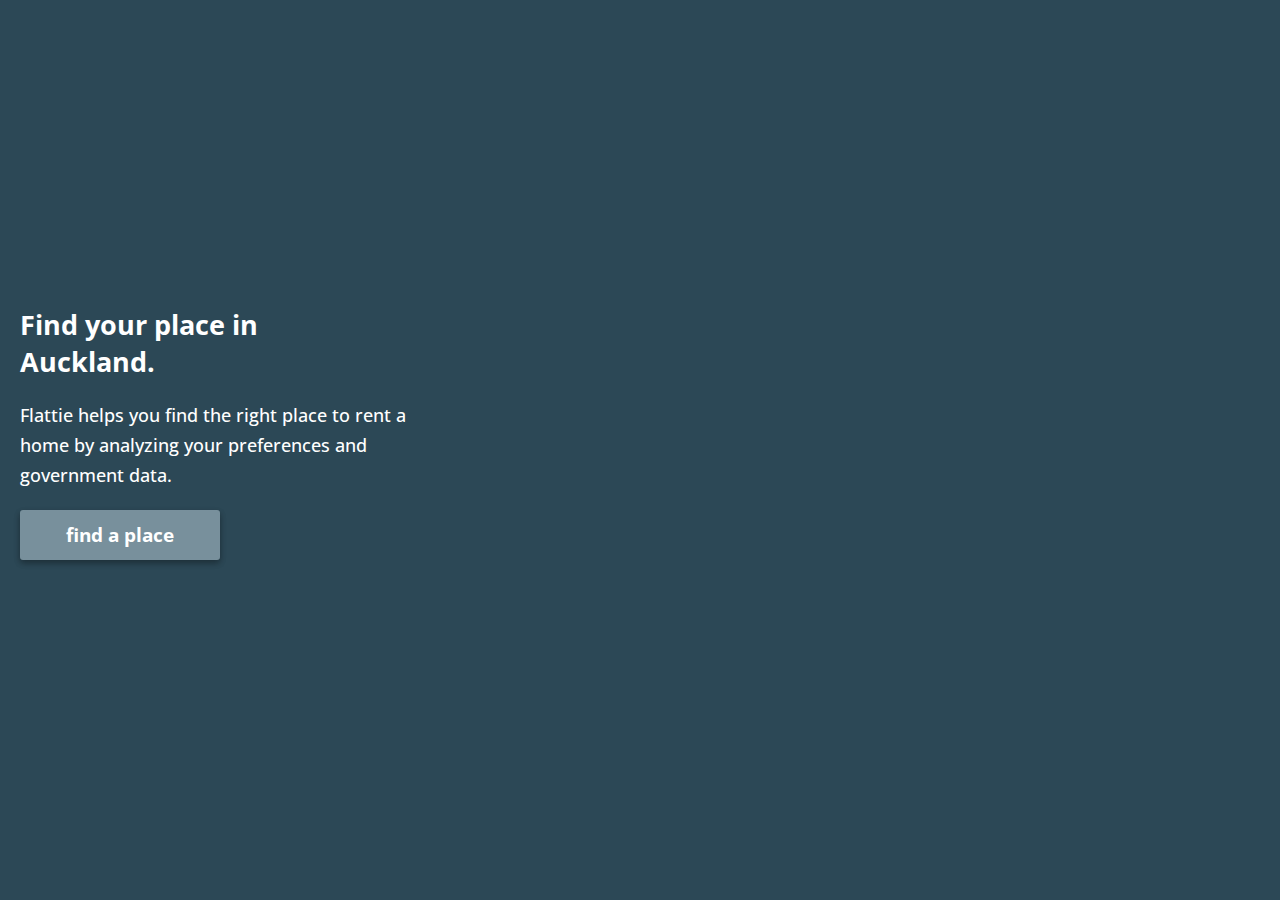
==== commit b2cf7511: "code spacing changes" ====
--- a/screen1.html
+++ b/screen1.html
@@ -28,6 +28,7 @@
             <![endif]-->
 
     <!-- Add your site or application content here -->
+    <div class="app">
     <div class="mobileView">
         <div class="homePosition">
             <div class="mainTitle">Find your place in
@@ -36,7 +37,43 @@
             <button class="buttonStyle titleButtonPosition dropShadow1">find a place</button>
         </div>
     </div>
+                 <div class="map">
 
+            <script type="text/javascript" src="http://maps.google.com/maps/api/js?sensor=false"></script>
+            <div style="overflow:hidden;height:100vh;width:100%;">
+                <div id="gmap_canvas" style="height:100vh;width:100%;">
+                    <style>
+                        #gmap_canvas img {
+                            max-width: none!important;
+                            background: none!important
+                        }
+                    </style></div>
+            </div>
+            <script type="text/javascript">
+                function init_map() {
+                    var myOptions = {
+                        zoom: 14,
+                        center: new google.maps.LatLng(-36.853406331321814, 174.7644712738038),
+                        mapTypeId: google.maps.MapTypeId.ROADMAP
+                    };
+                    map = new google.maps.Map(document.getElementById("gmap_canvas"), myOptions);
+                    marker = new google.maps.Marker({
+                        map: map,
+                        position: new google.maps.LatLng(-36.853406331321814, 174.7644712738038)
+                    });
+                    infowindow = new google.maps.InfoWindow({
+                        content: "<b>Auckland</b><br/>Auckland<br/> New York"
+                    });
+                    google.maps.event.addListener(marker, "click", function () {
+                        infowindow.open(map, marker);
+                    });
+                    infowindow.open(map, marker);
+                }
+                google.maps.event.addDomListener(window, 'load', init_map);
+            </script>
+
+        </div>
+    </div>
 
     <script src="https://code.jquery.com/jquery-1.12.0.min.js"></script>
     <script>
--- a/css/main.css
+++ b/css/main.css
@@ -22,6 +22,8 @@
  */
 
 html {
+    @import 'https://fonts.googleapis.com/css?family=Open+Sans:300,400,700';
+    font-family: 'Open Sans', sans-serif;
 
 }
 
@@ -109,15 +111,21 @@
 
 body {
     background-color: #2c4856;
-    padding: 20px;
-    box-sizing: border-box;
+    color: #fff;
+    font-family: 'Open Sans', sans-serif;
+
 }
 
 .mobileView {
     position: relative;
     width: 100%;
-    height: calc(100vh - 55px); /* 100 of height, minus divs padding to prevent scrolling */
+    max-width: 800px;
+    min-width: 400px;
+    height: calc(100vh - 55px);
+    /* 100 of height, minus divs padding to prevent scrolling */
     min-height: 400px;
+    padding: 20px;
+    box-sizing: border-box; /* 100 of height, minus divs padding to prevent scrolling */
 }
 
 .homePosition {
@@ -153,6 +161,7 @@
     max-width: 250px;
     display: inline-block;
 }
+
 .moneyHeading {
     font-family: 'Open Sans', sans-serif;
     font-size: 12px;
@@ -161,13 +170,10 @@
     line-height: 30px;
     margin-top: 6px;
 }
+
 .minMax {
     width: 100%;
     max-width: 500px;
-}
-
-.listingHeadingMargin {
-    margin-bottom: 10px;
 }
 
 .listingCard {
@@ -176,6 +182,11 @@
     height: 80px;
     box-shadow: 0 3px 6px rgba(0, 0, 0, 0.16), 0 3px 6px rgba(0, 0, 0, 0.23);
     margin-top: 1px;
+    transition: margin-left 0.2s ease;
+}
+
+.listingCard:hover {
+    margin-left: 10px;
 }
 
 .listingTitle {
@@ -262,6 +273,8 @@
     font-size: 27px;
     font-weight: 700;
     color: #ffffff;
+    margin-bottom: 10px;
+    padding: 20px 0 0 0;
 }
 
 .mainDescription {
@@ -272,52 +285,42 @@
     line-height: 30px;
 }
 
-        .statHeading {
-        font-family: 'Open Sans', sans-serif;
-        font-size: 12px;
-        font-weight: 300;
-        color: #BBDEFB;
-    }
-
-    .statContainer {
-        width: 100%;
-        height: 70px;
-    }
-
-        .populationGrowthValue {
-        font-family: 'Open Sans', sans-serif;
-        font-size: 15px;
-        font-weight: 300;
-        color: #FFFFFF;
-    }
-
-        .householdIncomeValue {
-        font-family: 'Open Sans', sans-serif;
-        font-size: 15px;
-        font-weight: 300;
-        color: #FFFFFF;
-    }    
-        .medianAgeValue {
-        font-family: 'Open Sans', sans-serif;
-        font-size: 15px;
-        font-weight: 300;
-        color: #FFFFFF;
-    }
-        .internetAccessValue {
-        font-family: 'Open Sans', sans-serif;
-        font-size: 15px;
-        font-weight: 300;
-        color: #FFFFFF;
-    }    
-        .distanceToCityValue {
-        font-family: 'Open Sans', sans-serif;
-        font-size: 15px;
-        font-weight: 300;
-        color: #FFFFFF;
-    }   
-
-     
-        .queryStyle {
+.populationGrowthValue {
+    font-family: 'Open Sans', sans-serif;
+    font-size: 15px;
+    font-weight: 300;
+    color: #FFFFFF;
+}
+
+.householdIncomeValue {
+    font-family: 'Open Sans', sans-serif;
+    font-size: 15px;
+    font-weight: 300;
+    color: #FFFFFF;
+}
+
+.medianAgeValue {
+    font-family: 'Open Sans', sans-serif;
+    font-size: 15px;
+    font-weight: 300;
+    color: #FFFFFF;
+}
+
+.internetAccessValue {
+    font-family: 'Open Sans', sans-serif;
+    font-size: 15px;
+    font-weight: 300;
+    color: #FFFFFF;
+}
+
+.distanceToCityValue {
+    font-family: 'Open Sans', sans-serif;
+    font-size: 15px;
+    font-weight: 300;
+    color: #FFFFFF;
+}
+
+.queryStyle {
     font-family: 'Open Sans', sans-serif;
     font-size: 14px;
     font-weight: 300;
@@ -335,46 +338,111 @@
     border-radius: 3px;
     border: none;
 }
+
 .buttonStyle:hover {
-
     background: #607884;
-
-}
-.populationGrowthContainer {
-
+}
+
+.statHeading {
+    font-size: 12px;
+    font-weight: 300;
+    color: #BBDEFB;
+    padding: 10px 0;
+}
+
+.keyStats {
+    width: 100%;
+    padding: 10px;
+    overflow: hidden;
+    margin-bottom: 15px;
+}
+
+.statContainer {
     float: left;
-    margin-right: 10px;
-}
-.householdIncomeContainer {
+    width: 20%;
+    padding: 0 5px;
+    box-sizing: border-box;
+}
+
+.statIcon {
+    height: 50px;
+    width: 40%;
+    min-width: 25px;
+    max-width: 45px;
+}
+
+.suburbMainInfo {
+    clear: both;
+    width: 100%;
+    height: 75px;
+    border: 1px solid grey;
+    border-radius: 3px;
+    padding: 15px 15px;
+    box-sizing: border-box;
+    margin: 10px 0;
+}
+
+.suburbMainInfo img {
     float: left;
-    margin-right: 10px;
-}
-
-.medianAgeContainer {
+    padding-right: 10px;
+}
+
+.suburbMainInfo div:nth-child(2) {
+    color: limegreen;
+    font-size: 28px;
+    font-weight: lighter;
+}
+
+.suburbMainInfo div:nth-child(3) {
+    color: #fff;
+    font-size: 12px;
+    font-weight: lighter;
+}
+.tmData img {
     float: left;
-    margin-right: 10px;
-}
-
-.internetAccessContainer {
+    padding-right: 10px;
+}
+.tmData div:nth-child(2) {
+    color: limegreen;
+    font-size: 28px;
+    font-weight: lighter;
+}
+.tmData div:nth-child(3) {
+    color: #fff;
+    font-size: 12px;
+    font-weight: lighter;
+}
+.tmData {
+    width: 50%;
     float: left;
-    margin-right: 10px;
-}
-
-.distanceToCityContainer {
+    padding: 10px;
+    box-sizing: border-box;
+}
+
+.mobileView .tmData:nth-child(1) {
+    /* not working atm. To be padding between the columns */
+}
+
+.availableListing {
     float: left;
-    margin-right: 10px;
+    width: 100%;
+    height: 70px;
+    border: 1px solid grey;
+    border-radius: 3px;
+    padding: 15px 15px;
+    box-sizing: border-box;
+    margin: 5px 0;
+}
+.listingButton {
+    width: 100%;
+    height: 50px;
+    margin-top: 20px;
 }
 
 
 /* ==========================================================================
                      Positions
-                     ========================================================================== */
-
-.queryTitlePosition {
-    padding: 20px 10px 0px 0px;
-    /*                        margin-left: 20px;
-*/
-}
+========================================================================== */
 
 .queryPosition {
     padding: 10px 20px 0px 0px;
@@ -392,13 +460,32 @@
 .titleButtonPosition {
     width: 200px;
     height: 50px;
-    /*                        margin-left: 20px;
-*/
     margin-top: 20px;
 }
 
 .distanceDrop {
     margin-top: 10px;
+}
+
+.map {
+    display: none;
+    width: 50%;
+    float: left;
+}
+@media screen and (min-width: 1000px) {
+    .map {
+        width: calc(100% - 500px)
+    }
+}
+@media screen and (min-width: 700px) {
+    .map {
+        display: inline;
+    }
+    .mobileView {
+        width: 50%;
+        max-width: 500px;
+        float: left;
+    }
 }
 
 
@@ -569,5 +656,3 @@
         page-break-after: avoid;
     }
 }
-
-
